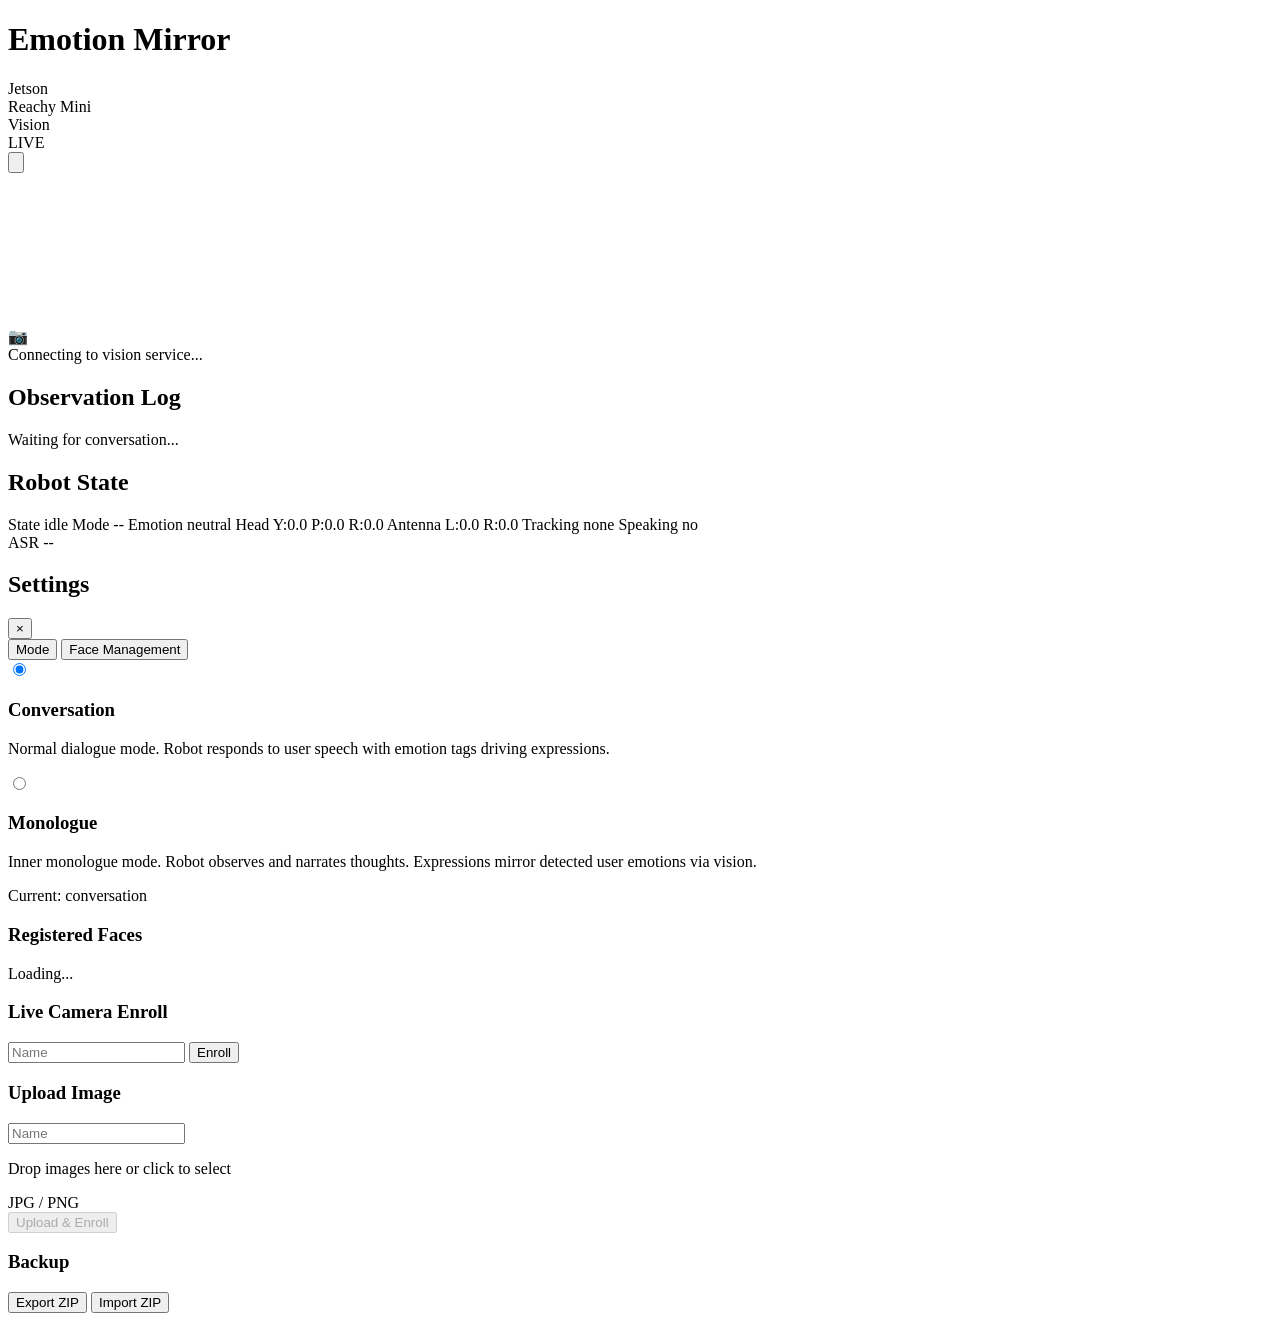
==== src/reachy_claw/plugins/dashboard_static/index.html @ 32b454f5 "feat: mirror face roll angle to robot head via eye landmarks Estimate head tilt (roll) from left/rig" ====
<!DOCTYPE html>
<html lang="zh">
<head>
<meta charset="UTF-8">
<meta name="viewport" content="width=device-width, initial-scale=1.0">
<title>EMOTION MIRROR</title>
<link rel="stylesheet" href="/static/style.css">
</head>
<body>

<div class="header">
    <h1>Emotion Mirror</h1>
    <div class="header-right">
        <div class="status-badges">
            <div class="badge"><span class="dot" id="dot-jetson"></span>Jetson</div>
            <div class="badge"><span class="dot" id="dot-robot"></span>Reachy Mini</div>
            <div class="badge"><span class="dot" id="dot-vision"></span>Vision</div>
            <div class="badge"><span class="dot live" id="dot-live"></span>LIVE</div>
        </div>
        <button class="settings-btn" id="settings-open">
            <svg viewBox="0 0 20 20" fill="currentColor"><path fill-rule="evenodd" d="M11.49 3.17c-.38-1.56-2.6-1.56-2.98 0a1.532 1.532 0 01-2.286.948c-1.372-.836-2.942.734-2.106 2.106.54.886.061 2.042-.947 2.287-1.561.379-1.561 2.6 0 2.978a1.532 1.532 0 01.947 2.287c-.836 1.372.734 2.942 2.106 2.106a1.532 1.532 0 012.287.947c.379 1.561 2.6 1.561 2.978 0a1.533 1.533 0 012.287-.947c1.372.836 2.942-.734 2.106-2.106a1.533 1.533 0 01.947-2.287c1.561-.379 1.561-2.6 0-2.978a1.532 1.532 0 01-.947-2.287c.836-1.372-.734-2.942-2.106-2.106a1.532 1.532 0 01-2.287-.947zM10 13a3 3 0 100-6 3 3 0 000 6z" clip-rule="evenodd"/></svg>
        </button>
    </div>
</div>

<div class="main">
    <div class="video-panel">
        <div class="hud-corner tl"></div>
        <div class="hud-corner tr"></div>
        <div class="hud-corner bl"></div>
        <div class="hud-corner br"></div>
        <img id="video-stream" alt="" style="display:none;">
        <canvas id="overlay-canvas"></canvas>
        <div class="no-video" id="no-video">
            <div class="icon">&#x1f4f7;</div>
            <div>Connecting to vision service...</div>
        </div>
    </div>

    <div class="sidebar">
        <div class="observation-log" id="observation-log">
            <h2>Observation Log</h2>
            <div id="log-entries">
                <div class="log-entry" style="color: var(--text-dim)">Waiting for conversation...</div>
            </div>
        </div>

        <div class="panel-section">
            <h2>Robot State</h2>
            <div class="state-grid">
                <span class="label">State</span>
                <span class="value"><span class="state-indicator" id="robot-state" data-state="idle">idle</span></span>

                <span class="label">Mode</span>
                <span class="value" id="robot-mode">--</span>

                <span class="label">Emotion</span>
                <span class="value" id="robot-emotion"><span class="emotion-tag">neutral</span></span>

                <span class="label">Head</span>
                <span class="value" id="robot-head">Y:0.0 P:0.0 R:0.0</span>

                <span class="label">Antenna</span>
                <span class="value" id="robot-antenna">L:0.0 R:0.0</span>

                <span class="label">Tracking</span>
                <span class="value" id="robot-tracking">none</span>

                <span class="label">Speaking</span>
                <span class="value" id="robot-speaking">no</span>
            </div>
            <div class="emotion-mapping" id="emotion-mapping" style="display:none">
                <span class="mapping-desc" id="mapping-desc"></span>
            </div>
        </div>
    </div>
</div>

<div class="asr-bar">
    <span class="asr-label">ASR</span>
    <span class="asr-text" id="asr-text">--</span>
</div>

<!-- Settings Overlay -->
<div class="settings-overlay" id="settings-overlay">
    <div class="settings-panel">
        <div class="settings-header">
            <h2>Settings</h2>
            <button class="settings-close" id="settings-close">&times;</button>
        </div>
        <div class="settings-tabs">
            <button class="settings-tab active" data-tab="mode">Mode</button>
            <button class="settings-tab" data-tab="faces">Face Management</button>
        </div>
        <div class="settings-content">
            <!-- Tab: Mode -->
            <div class="tab-pane active" id="tab-mode">
                <div class="mode-group">
                    <label class="mode-option selected" data-mode="conversation">
                        <input type="radio" name="mode" value="conversation" checked>
                        <div class="mode-radio"></div>
                        <div class="mode-info">
                            <h3>Conversation</h3>
                            <p>Normal dialogue mode. Robot responds to user speech with emotion tags driving expressions.</p>
                        </div>
                    </label>
                    <label class="mode-option" data-mode="monologue">
                        <input type="radio" name="mode" value="monologue">
                        <div class="mode-radio"></div>
                        <div class="mode-info">
                            <h3>Monologue</h3>
                            <p>Inner monologue mode. Robot observes and narrates thoughts. Expressions mirror detected user emotions via vision.</p>
                        </div>
                    </label>
                </div>
                <div class="mode-status" id="mode-status">Current: conversation</div>
            </div>

            <!-- Tab: Face Management -->
            <div class="tab-pane" id="tab-faces">
                <div class="face-section">
                    <h3>Registered Faces</h3>
                    <div class="face-list" id="face-list">
                        <div class="face-empty">Loading...</div>
                    </div>
                </div>

                <div class="face-section">
                    <h3>Live Camera Enroll</h3>
                    <div class="enroll-row">
                        <input class="enroll-input" id="enroll-name" placeholder="Name" maxlength="32">
                        <button class="enroll-btn" id="enroll-live-btn">Enroll</button>
                    </div>
                </div>

                <div class="face-section">
                    <h3>Upload Image</h3>
                    <div class="enroll-row">
                        <input class="enroll-input" id="upload-name" placeholder="Name" maxlength="32">
                    </div>
                    <div class="upload-area" id="upload-area">
                        <p>Drop images here or click to select</p>
                        <div class="upload-hint">JPG / PNG</div>
                        <input type="file" id="upload-input" multiple accept="image/*" style="display:none">
                    </div>
                    <div class="upload-preview" id="upload-preview"></div>
                    <button class="enroll-btn" id="upload-btn" disabled>Upload &amp; Enroll</button>
                </div>

                <div class="face-section">
                    <h3>Backup</h3>
                    <div class="export-import-row">
                        <button class="action-btn" id="export-btn">Export ZIP</button>
                        <button class="action-btn" id="import-btn">Import ZIP</button>
                        <input type="file" id="import-input" accept=".zip" style="display:none">
                    </div>
                </div>
            </div>
        </div>
    </div>
</div>

<div class="toast" id="toast"></div>

<script src="/static/app.js"></script>
</body>
</html>
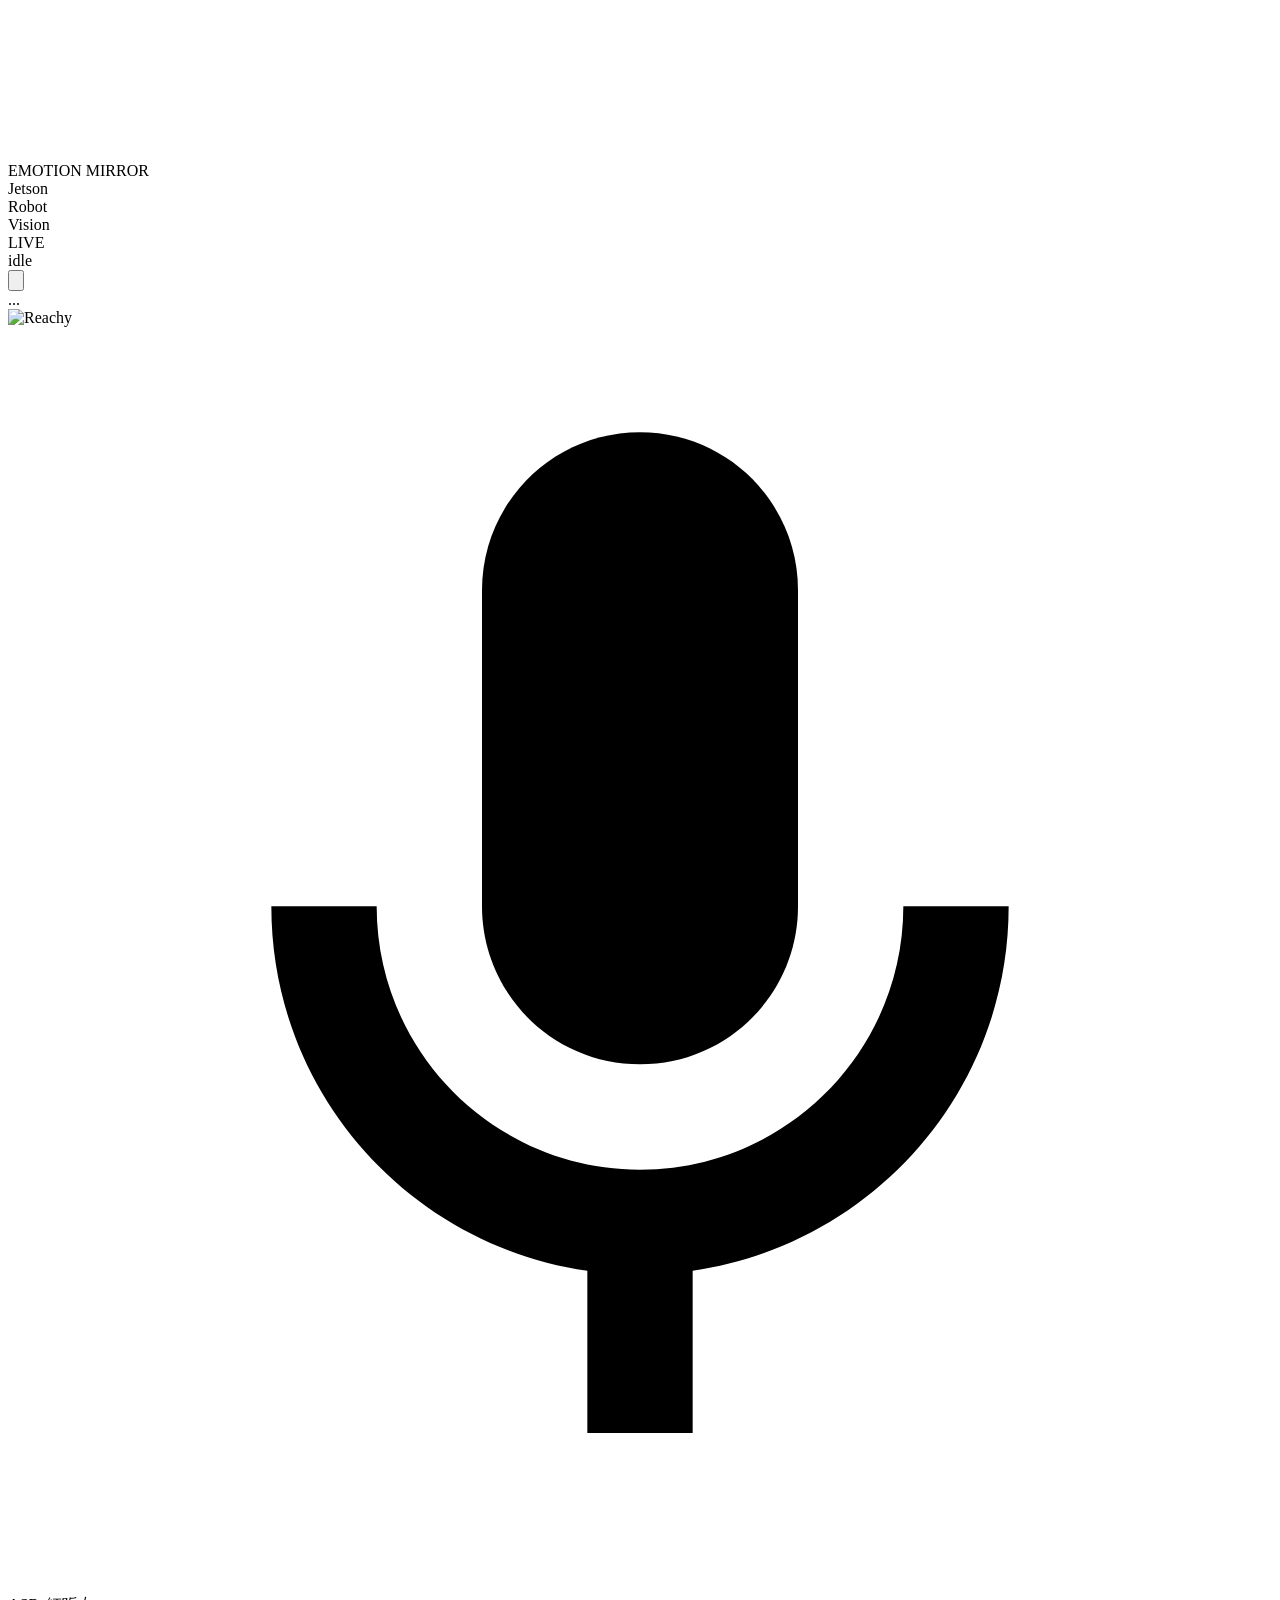
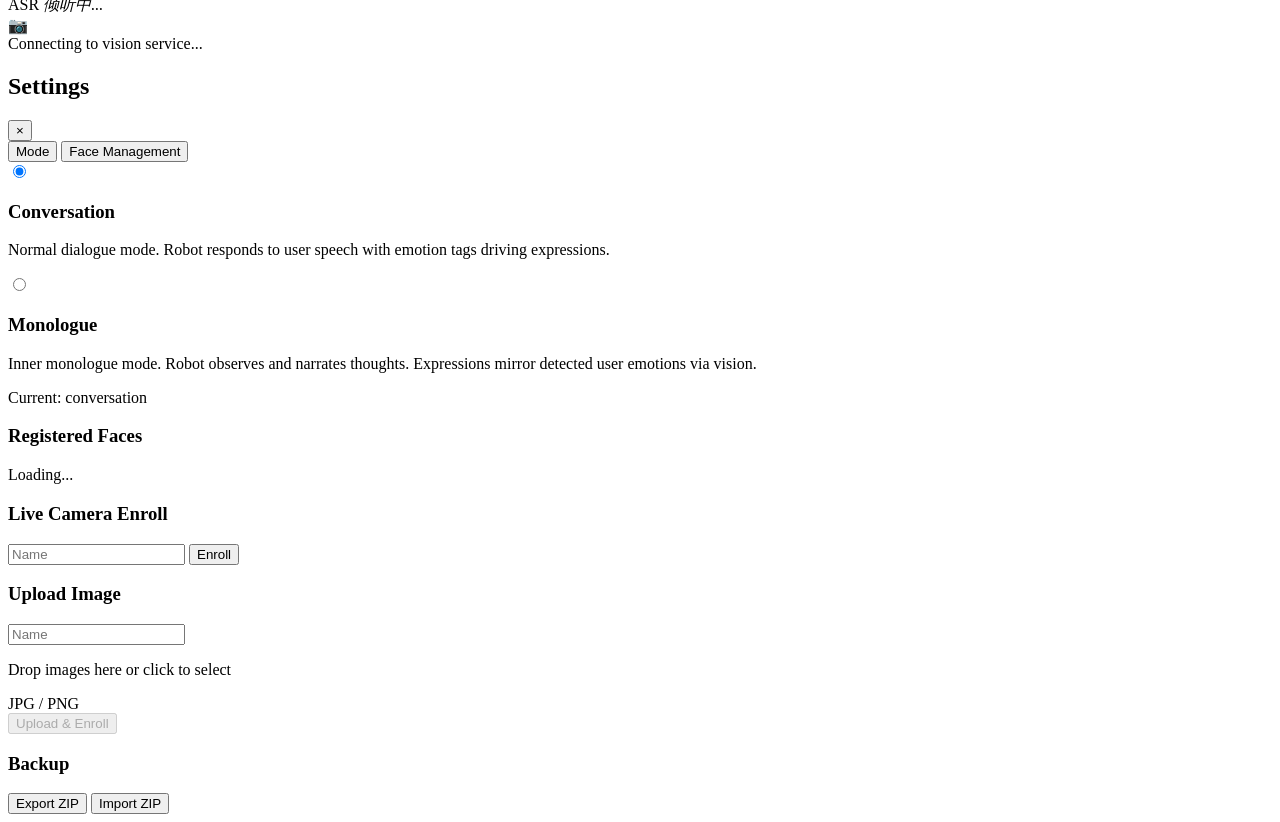
==== commit a6a722b7: "feat: vision-trt direct camera capture via GStreamer, eliminating SHM Replace shared-memory frame tr" ====
--- a/src/reachy_claw/plugins/dashboard_static/index.html
+++ b/src/reachy_claw/plugins/dashboard_static/index.html
@@ -8,77 +8,44 @@
 </head>
 <body>
 
-<div class="header">
-    <h1>Emotion Mirror</h1>
-    <div class="header-right">
-        <div class="status-badges">
+<div class="hud">
+    <img id="video-stream" alt="">
+    <canvas id="overlay-canvas"></canvas>
+
+    <div class="status-bar">
+        <span class="status-title">EMOTION MIRROR</span>
+        <div class="status-dots">
             <div class="badge"><span class="dot" id="dot-jetson"></span>Jetson</div>
-            <div class="badge"><span class="dot" id="dot-robot"></span>Reachy Mini</div>
+            <div class="badge"><span class="dot" id="dot-robot"></span>Robot</div>
             <div class="badge"><span class="dot" id="dot-vision"></span>Vision</div>
             <div class="badge"><span class="dot live" id="dot-live"></span>LIVE</div>
         </div>
-        <button class="settings-btn" id="settings-open">
-            <svg viewBox="0 0 20 20" fill="currentColor"><path fill-rule="evenodd" d="M11.49 3.17c-.38-1.56-2.6-1.56-2.98 0a1.532 1.532 0 01-2.286.948c-1.372-.836-2.942.734-2.106 2.106.54.886.061 2.042-.947 2.287-1.561.379-1.561 2.6 0 2.978a1.532 1.532 0 01.947 2.287c-.836 1.372.734 2.942 2.106 2.106a1.532 1.532 0 012.287.947c.379 1.561 2.6 1.561 2.978 0a1.533 1.533 0 012.287-.947c1.372.836 2.942-.734 2.106-2.106a1.533 1.533 0 01.947-2.287c1.561-.379 1.561-2.6 0-2.978a1.532 1.532 0 01-.947-2.287c.836-1.372-.734-2.942-2.106-2.106a1.532 1.532 0 01-2.287-.947zM10 13a3 3 0 100-6 3 3 0 000 6z" clip-rule="evenodd"/></svg>
-        </button>
+        <div class="status-state">
+            <span class="state-indicator" id="robot-state" data-state="idle">idle</span>
+        </div>
+    </div>
+
+    <button class="settings-btn" id="settings-open">
+        <svg viewBox="0 0 20 20" fill="currentColor"><path fill-rule="evenodd" d="M11.49 3.17c-.38-1.56-2.6-1.56-2.98 0a1.532 1.532 0 01-2.286.948c-1.372-.836-2.942.734-2.106 2.106.54.886.061 2.042-.947 2.287-1.561.379-1.561 2.6 0 2.978a1.532 1.532 0 01.947 2.287c-.836 1.372.734 2.942 2.106 2.106a1.532 1.532 0 012.287.947c.379 1.561 2.6 1.561 2.978 0a1.533 1.533 0 012.287-.947c1.372.836 2.942-.734 2.106-2.106a1.533 1.533 0 01.947-2.287c1.561-.379 1.561-2.6 0-2.978a1.532 1.532 0 01-.947-2.287c.836-1.372-.734-2.942-2.106-2.106a1.532 1.532 0 01-2.287-.947zM10 13a3 3 0 100-6 3 3 0 000 6z" clip-rule="evenodd"/></svg>
+    </button>
+
+    <div class="monologue-area">
+        <div class="monologue-bubble" id="monologue-bubble">
+            <div class="monologue-text" id="monologue-text">...</div>
+        </div>
+        <img class="monologue-avatar" src="/static/reachy-avatar.png" alt="Reachy">
+    </div>
+
+    <div class="asr-bar">
+        <svg class="asr-mic" viewBox="0 0 24 24" fill="currentColor"><path d="M12 14c1.66 0 3-1.34 3-3V5c0-1.66-1.34-3-3-3S9 3.34 9 5v6c0 1.66 1.34 3 3 3z"/><path d="M17 11c0 2.76-2.24 5-5 5s-5-2.24-5-5H5c0 3.53 2.61 6.43 6 6.92V21h2v-3.08c3.39-.49 6-3.39 6-6.92h-2z"/></svg>
+        <span class="asr-label">ASR</span>
+        <span class="asr-text" id="asr-text"><i>&#20542;&#21548;&#20013;...</i></span>
     </div>
 </div>
 
-<div class="main">
-    <div class="video-panel">
-        <div class="hud-corner tl"></div>
-        <div class="hud-corner tr"></div>
-        <div class="hud-corner bl"></div>
-        <div class="hud-corner br"></div>
-        <img id="video-stream" alt="" style="display:none;">
-        <canvas id="overlay-canvas"></canvas>
-        <div class="no-video" id="no-video">
-            <div class="icon">&#x1f4f7;</div>
-            <div>Connecting to vision service...</div>
-        </div>
-    </div>
-
-    <div class="sidebar">
-        <div class="observation-log" id="observation-log">
-            <h2>Observation Log</h2>
-            <div id="log-entries">
-                <div class="log-entry" style="color: var(--text-dim)">Waiting for conversation...</div>
-            </div>
-        </div>
-
-        <div class="panel-section">
-            <h2>Robot State</h2>
-            <div class="state-grid">
-                <span class="label">State</span>
-                <span class="value"><span class="state-indicator" id="robot-state" data-state="idle">idle</span></span>
-
-                <span class="label">Mode</span>
-                <span class="value" id="robot-mode">--</span>
-
-                <span class="label">Emotion</span>
-                <span class="value" id="robot-emotion"><span class="emotion-tag">neutral</span></span>
-
-                <span class="label">Head</span>
-                <span class="value" id="robot-head">Y:0.0 P:0.0 R:0.0</span>
-
-                <span class="label">Antenna</span>
-                <span class="value" id="robot-antenna">L:0.0 R:0.0</span>
-
-                <span class="label">Tracking</span>
-                <span class="value" id="robot-tracking">none</span>
-
-                <span class="label">Speaking</span>
-                <span class="value" id="robot-speaking">no</span>
-            </div>
-            <div class="emotion-mapping" id="emotion-mapping" style="display:none">
-                <span class="mapping-desc" id="mapping-desc"></span>
-            </div>
-        </div>
-    </div>
-</div>
-
-<div class="asr-bar">
-    <span class="asr-label">ASR</span>
-    <span class="asr-text" id="asr-text">--</span>
+<div class="no-video" id="no-video">
+    <div class="icon">&#x1f4f7;</div>
+    <div>Connecting to vision service...</div>
 </div>
 
 <!-- Settings Overlay -->
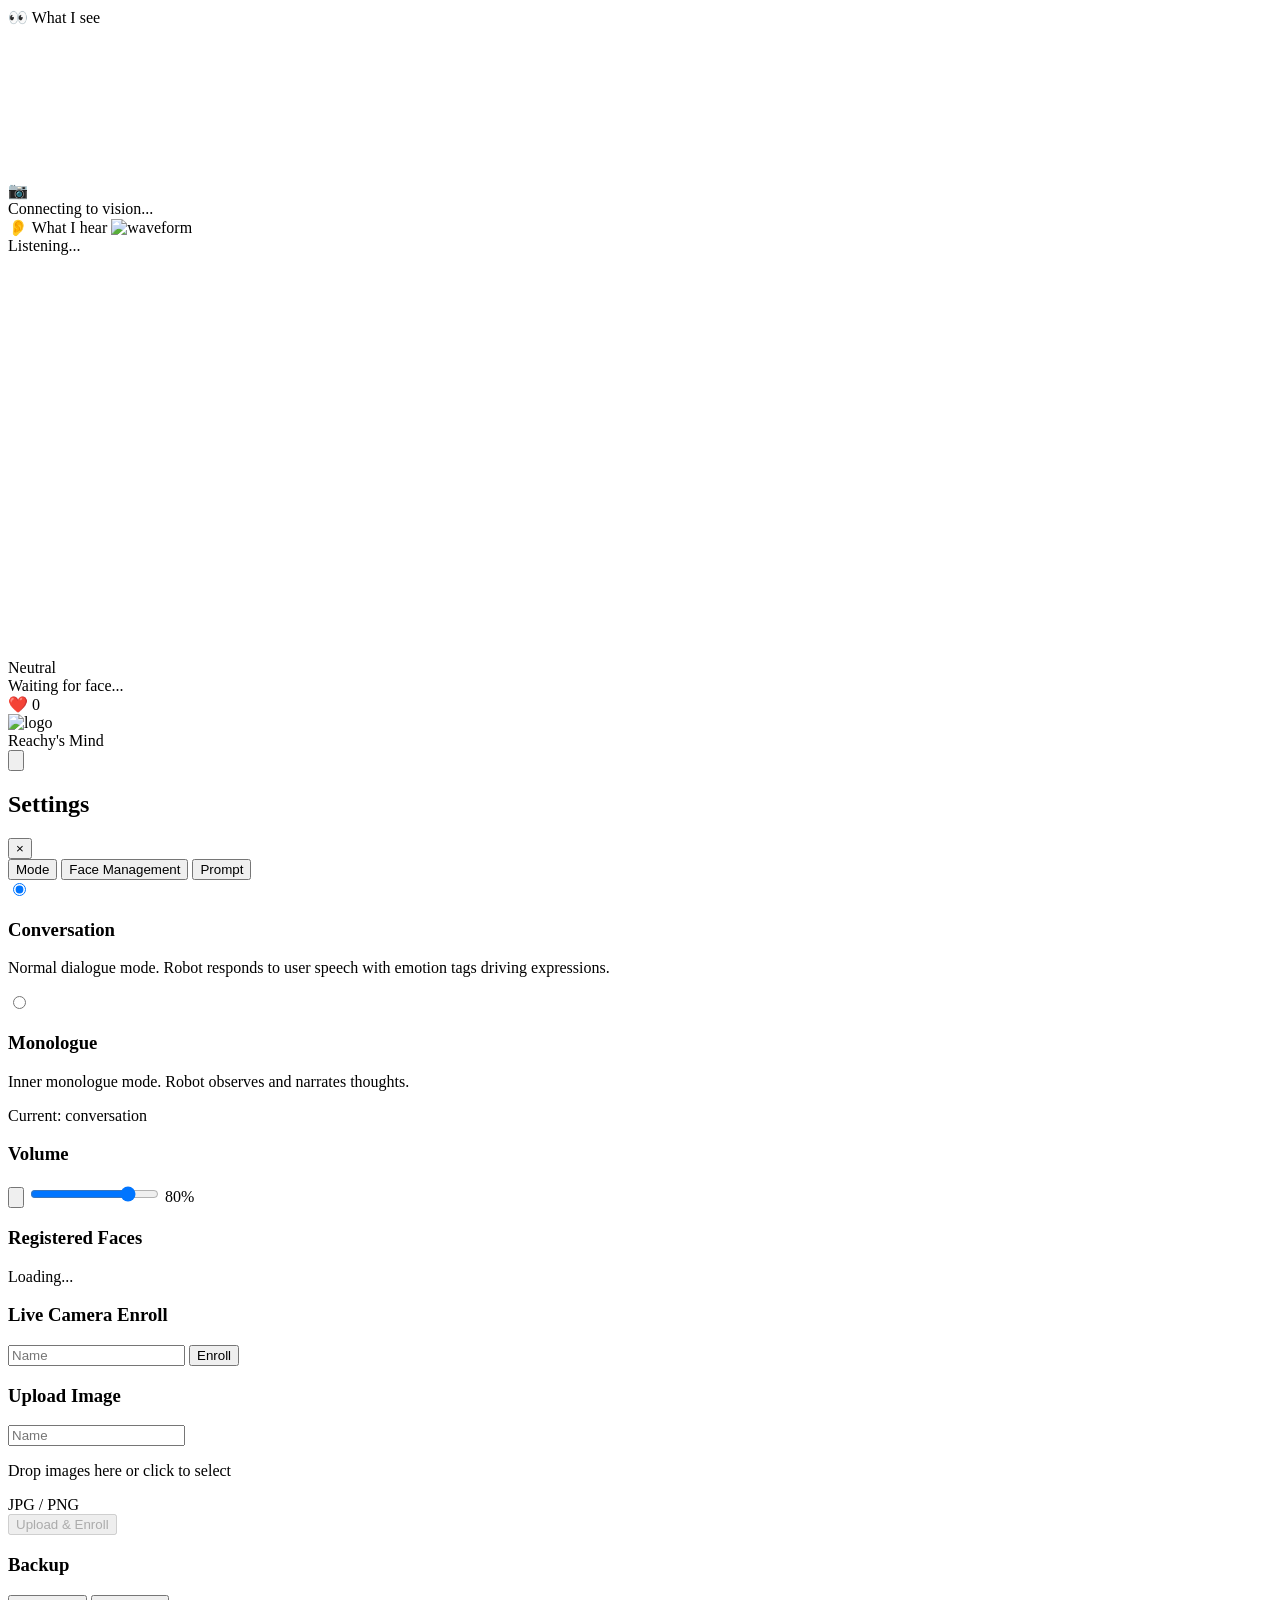
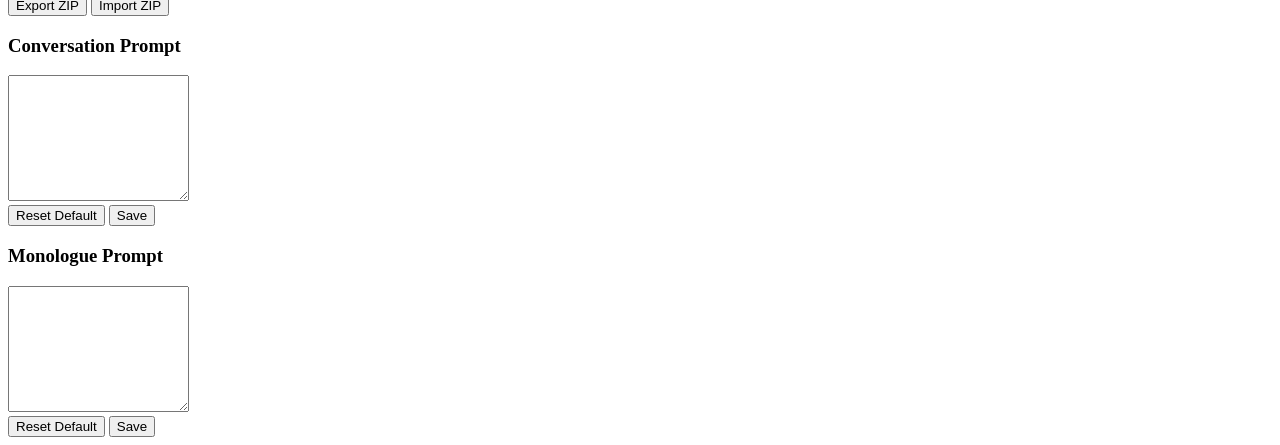
==== commit e1ef12f8: "feat: rewrite dashboard as 3-column exhibition layout - 3-column grid: What I See (left), Face Crop " ====
--- a/src/reachy_claw/plugins/dashboard_static/index.html
+++ b/src/reachy_claw/plugins/dashboard_static/index.html
@@ -1,52 +1,81 @@
 <!DOCTYPE html>
-<html lang="zh">
+<html lang="en">
 <head>
 <meta charset="UTF-8">
 <meta name="viewport" content="width=device-width, initial-scale=1.0">
 <title>EMOTION MIRROR</title>
-<link rel="stylesheet" href="/static/style.css">
+<link rel="stylesheet" href="/static/style.css?v=8">
 </head>
 <body>
 
-<div class="hud">
-    <img id="video-stream" alt="">
-    <canvas id="overlay-canvas"></canvas>
+<div class="dashboard">
+    <!-- 3-column grid -->
+    <div class="grid-container">
+        <!-- LEFT: What I See + What I Hear + ASR -->
+        <div class="col-left">
+            <div class="section-header"><span class="header-emoji">&#x1F440;</span> What I see</div>
+            <div class="video-container">
+                <img id="video-stream" alt="">
+                <canvas id="overlay-canvas"></canvas>
+                <div class="no-video" id="no-video">
+                    <div class="nv-icon">&#x1f4f7;</div>
+                    <div>Connecting to vision...</div>
+                </div>
+            </div>
 
-    <div class="status-bar">
-        <span class="status-title">EMOTION MIRROR</span>
-        <div class="status-dots">
-            <div class="badge"><span class="dot" id="dot-jetson"></span>Jetson</div>
-            <div class="badge"><span class="dot" id="dot-robot"></span>Robot</div>
-            <div class="badge"><span class="dot" id="dot-vision"></span>Vision</div>
-            <div class="badge"><span class="dot live" id="dot-live"></span>LIVE</div>
+            <div class="hear-row">
+                <span class="header-emoji">&#x1F442;</span>
+                <span class="hear-label">What I hear</span>
+                <img src="/static/waveform.svg" class="waveform-img" id="waveform-img" alt="waveform">
+            </div>
+            <div class="asr-bubble" id="asr-bubble">
+                <span class="asr-text" id="asr-text">Listening...</span>
+            </div>
         </div>
-        <div class="status-state">
-            <span class="state-indicator" id="robot-state" data-state="idle">idle</span>
+
+        <!-- CENTER: Face crop + Emotion + Capture counter -->
+        <div class="col-center">
+            <div class="face-viewport">
+                <canvas id="face-crop-canvas" width="320" height="400"></canvas>
+                <div class="bracket tl"></div>
+                <div class="bracket tr"></div>
+                <div class="bracket bl"></div>
+                <div class="bracket br"></div>
+            </div>
+            <div class="emotion-pill" id="emotion-pill">Neutral</div>
+            <div class="emotion-label" id="emotion-label">Waiting for face...</div>
+            <div class="capture-counter" id="capture-counter">
+                <span class="heart-icon">&#x2764;&#xFE0F;</span>
+                <span class="capture-count" id="capture-count">0</span>
+            </div>
+            <div class="capture-float-area" id="capture-float-area"></div>
         </div>
-    </div>
 
-    <button class="settings-btn" id="settings-open">
-        <svg viewBox="0 0 20 20" fill="currentColor"><path fill-rule="evenodd" d="M11.49 3.17c-.38-1.56-2.6-1.56-2.98 0a1.532 1.532 0 01-2.286.948c-1.372-.836-2.942.734-2.106 2.106.54.886.061 2.042-.947 2.287-1.561.379-1.561 2.6 0 2.978a1.532 1.532 0 01.947 2.287c-.836 1.372.734 2.942 2.106 2.106a1.532 1.532 0 012.287.947c.379 1.561 2.6 1.561 2.978 0a1.533 1.533 0 012.287-.947c1.372.836 2.942-.734 2.106-2.106a1.533 1.533 0 01.947-2.287c1.561-.379 1.561-2.6 0-2.978a1.532 1.532 0 01-.947-2.287c.836-1.372-.734-2.942-2.106-2.106a1.532 1.532 0 01-2.287-.947zM10 13a3 3 0 100-6 3 3 0 000 6z" clip-rule="evenodd"/></svg>
-    </button>
-
-    <div class="monologue-area">
-        <div class="monologue-bubble" id="monologue-bubble">
-            <div class="monologue-text" id="monologue-text">...</div>
+        <!-- RIGHT: Reachy's Mind -->
+        <div class="col-right">
+            <div class="section-header mind-header">
+                <img src="/static/brain-bulb.svg" class="mind-logo" alt="logo">
+                <div class="mind-title">
+                    <span>Reachy's</span>
+                    <span>Mind</span>
+                </div>
+            </div>
+            <div class="thought-list" id="thought-list"></div>
         </div>
-        <img class="monologue-avatar" src="/static/reachy-avatar.png" alt="Reachy">
-    </div>
-
-    <div class="asr-bar">
-        <svg class="asr-mic" viewBox="0 0 24 24" fill="currentColor"><path d="M12 14c1.66 0 3-1.34 3-3V5c0-1.66-1.34-3-3-3S9 3.34 9 5v6c0 1.66 1.34 3 3 3z"/><path d="M17 11c0 2.76-2.24 5-5 5s-5-2.24-5-5H5c0 3.53 2.61 6.43 6 6.92V21h2v-3.08c3.39-.49 6-3.39 6-6.92h-2z"/></svg>
-        <span class="asr-label">ASR</span>
-        <span class="asr-text" id="asr-text"><i>&#20542;&#21548;&#20013;...</i></span>
     </div>
 </div>
 
-<div class="no-video" id="no-video">
-    <div class="icon">&#x1f4f7;</div>
-    <div>Connecting to vision service...</div>
-</div>
+<!-- Hidden: status dots for JS to update -->
+<span id="dot-jetson" class="dot-hidden"></span>
+<span id="dot-robot" class="dot-hidden"></span>
+<span id="dot-vision" class="dot-hidden"></span>
+<span id="dot-live" class="dot-hidden"></span>
+<span id="robot-state" class="dot-hidden" data-state="idle"></span>
+
+<!-- Settings button (floating) -->
+<button class="settings-btn" id="settings-open">
+    <svg viewBox="0 0 20 20" fill="currentColor"><path fill-rule="evenodd" d="M11.49 3.17c-.38-1.56-2.6-1.56-2.98 0a1.532 1.532 0 01-2.286.948c-1.372-.836-2.942.734-2.106 2.106.54.886.061 2.042-.947 2.287-1.561.379-1.561 2.6 0 2.978a1.532 1.532 0 01.947 2.287c-.836 1.372.734 2.942 2.106 2.106a1.532 1.532 0 012.287.947c.379 1.561 2.6 1.561 2.978 0a1.533 1.533 0 012.287-.947c1.372.836 2.942-.734 2.106-2.106a1.533 1.533 0 01.947-2.287c1.561-.379 1.561-2.6 0-2.978a1.532 1.532 0 01-.947-2.287c.836-1.372-.734-2.942-2.106-2.106a1.532 1.532 0 01-2.287-.947zM10 13a3 3 0 100-6 3 3 0 000 6z" clip-rule="evenodd"/></svg>
+</button>
 
 <!-- Settings Overlay -->
 <div class="settings-overlay" id="settings-overlay">
@@ -58,9 +87,9 @@
         <div class="settings-tabs">
             <button class="settings-tab active" data-tab="mode">Mode</button>
             <button class="settings-tab" data-tab="faces">Face Management</button>
+            <button class="settings-tab" data-tab="prompt">Prompt</button>
         </div>
         <div class="settings-content">
-            <!-- Tab: Mode -->
             <div class="tab-pane active" id="tab-mode">
                 <div class="mode-group">
                     <label class="mode-option selected" data-mode="conversation">
@@ -76,22 +105,28 @@
                         <div class="mode-radio"></div>
                         <div class="mode-info">
                             <h3>Monologue</h3>
-                            <p>Inner monologue mode. Robot observes and narrates thoughts. Expressions mirror detected user emotions via vision.</p>
+                            <p>Inner monologue mode. Robot observes and narrates thoughts.</p>
                         </div>
                     </label>
                 </div>
                 <div class="mode-status" id="mode-status">Current: conversation</div>
+                <div class="volume-section">
+                    <h3>Volume</h3>
+                    <div class="volume-row">
+                        <button class="volume-mute-btn" id="volume-mute" title="Mute">
+                            <svg viewBox="0 0 24 24" fill="currentColor" id="volume-icon-on"><path d="M3 9v6h4l5 5V4L7 9H3zm13.5 3c0-1.77-1.02-3.29-2.5-4.03v8.05c1.48-.73 2.5-2.25 2.5-4.02zM14 3.23v2.06c2.89.86 5 3.54 5 6.71s-2.11 5.85-5 6.71v2.06c4.01-.91 7-4.49 7-8.77s-2.99-7.86-7-8.77z"/></svg>
+                            <svg viewBox="0 0 24 24" fill="currentColor" id="volume-icon-off" style="display:none"><path d="M16.5 12c0-1.77-1.02-3.29-2.5-4.03v2.21l2.45 2.45c.03-.2.05-.41.05-.63zm2.5 0c0 .94-.2 1.82-.54 2.64l1.51 1.51C20.63 14.91 21 13.5 21 12c0-4.28-2.99-7.86-7-8.77v2.06c2.89.86 5 3.54 5 6.71zM4.27 3L3 4.27 7.73 9H3v6h4l5 5v-6.73l4.25 4.25c-.67.52-1.42.93-2.25 1.18v2.06c1.38-.31 2.63-.95 3.69-1.81L19.73 21 21 19.73l-9-9L4.27 3zM12 4L9.91 6.09 12 8.18V4z"/></svg>
+                        </button>
+                        <input type="range" class="volume-slider" id="volume-slider" min="0" max="100" value="80">
+                        <span class="volume-value" id="volume-value">80%</span>
+                    </div>
+                </div>
             </div>
-
-            <!-- Tab: Face Management -->
             <div class="tab-pane" id="tab-faces">
                 <div class="face-section">
                     <h3>Registered Faces</h3>
-                    <div class="face-list" id="face-list">
-                        <div class="face-empty">Loading...</div>
-                    </div>
+                    <div class="face-list" id="face-list"><div class="face-empty">Loading...</div></div>
                 </div>
-
                 <div class="face-section">
                     <h3>Live Camera Enroll</h3>
                     <div class="enroll-row">
@@ -99,7 +134,6 @@
                         <button class="enroll-btn" id="enroll-live-btn">Enroll</button>
                     </div>
                 </div>
-
                 <div class="face-section">
                     <h3>Upload Image</h3>
                     <div class="enroll-row">
@@ -113,13 +147,30 @@
                     <div class="upload-preview" id="upload-preview"></div>
                     <button class="enroll-btn" id="upload-btn" disabled>Upload &amp; Enroll</button>
                 </div>
-
                 <div class="face-section">
                     <h3>Backup</h3>
                     <div class="export-import-row">
                         <button class="action-btn" id="export-btn">Export ZIP</button>
                         <button class="action-btn" id="import-btn">Import ZIP</button>
                         <input type="file" id="import-input" accept=".zip" style="display:none">
+                    </div>
+                </div>
+            </div>
+            <div class="tab-pane" id="tab-prompt">
+                <div class="face-section">
+                    <h3>Conversation Prompt</h3>
+                    <textarea id="prompt-conversation" rows="8" class="prompt-textarea"></textarea>
+                    <div class="prompt-actions">
+                        <button class="action-btn" id="prompt-conv-reset">Reset Default</button>
+                        <button class="enroll-btn" id="prompt-conv-save">Save</button>
+                    </div>
+                </div>
+                <div class="face-section">
+                    <h3>Monologue Prompt</h3>
+                    <textarea id="prompt-monologue" rows="8" class="prompt-textarea"></textarea>
+                    <div class="prompt-actions">
+                        <button class="action-btn" id="prompt-mono-reset">Reset Default</button>
+                        <button class="enroll-btn" id="prompt-mono-save">Save</button>
                     </div>
                 </div>
             </div>
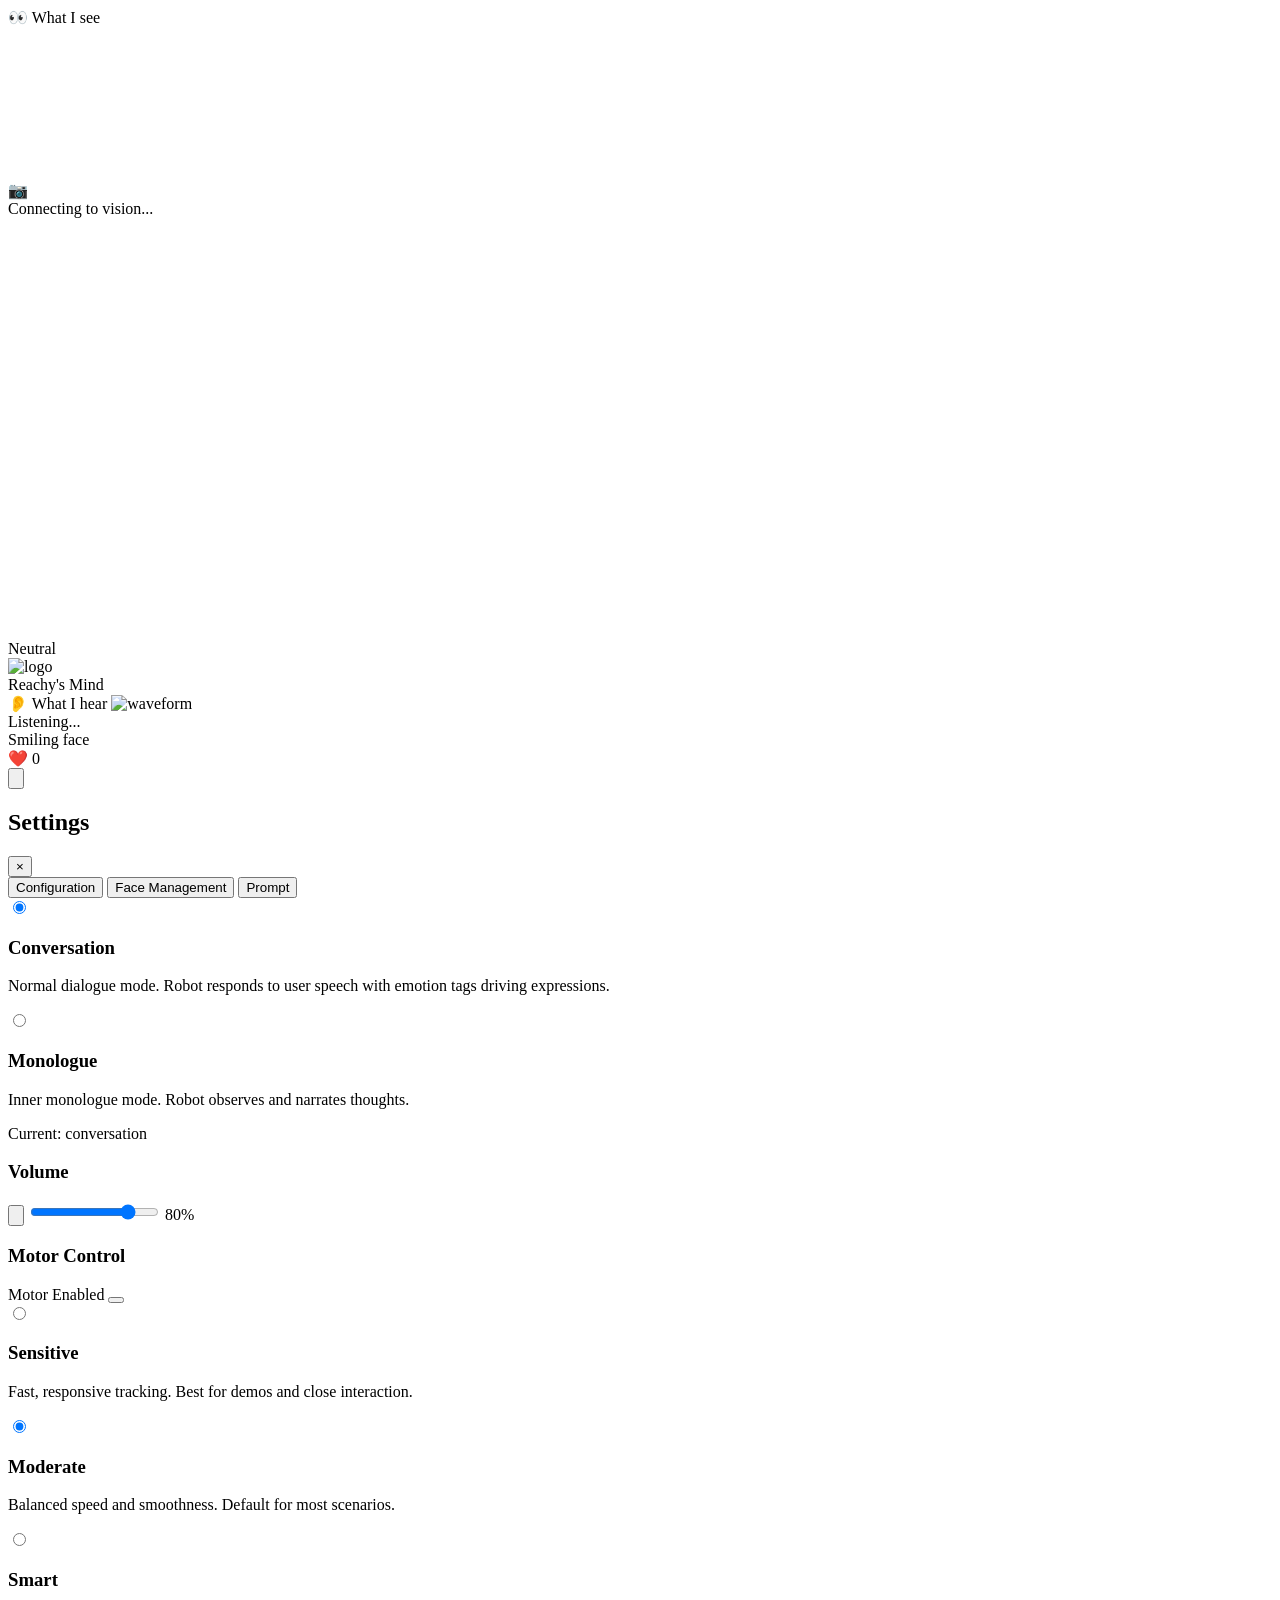
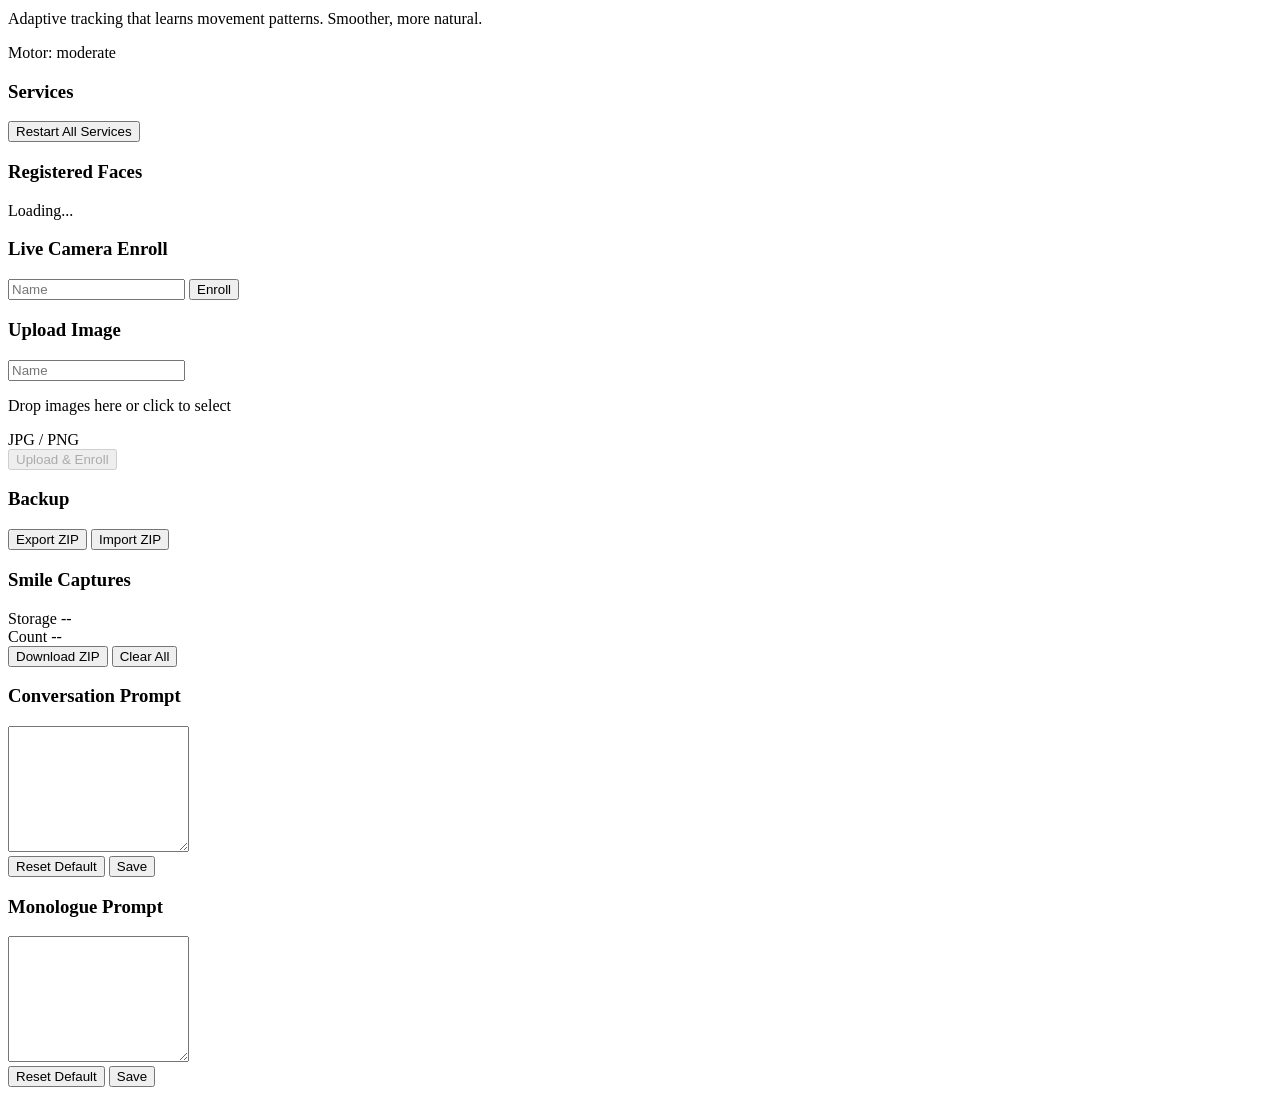
==== commit 9b5ab941: "fix: dashboard layout — center viewport alignment and responsive sizing Co-Authored-By: Claude Opus " ====
--- a/src/reachy_claw/plugins/dashboard_static/index.html
+++ b/src/reachy_claw/plugins/dashboard_static/index.html
@@ -4,15 +4,15 @@
 <meta charset="UTF-8">
 <meta name="viewport" content="width=device-width, initial-scale=1.0">
 <title>EMOTION MIRROR</title>
-<link rel="stylesheet" href="/static/style.css?v=8">
+<link rel="stylesheet" href="/static/style.css?v=12">
 </head>
 <body>
 
 <div class="dashboard">
-    <!-- 3-column grid -->
+    <!-- 3-column × 2-row grid: shared row boundary keeps top/bottom aligned -->
     <div class="grid-container">
-        <!-- LEFT: What I See + What I Hear + ASR -->
-        <div class="col-left">
+        <!-- Row 1: top sections -->
+        <div class="cell-left-top">
             <div class="section-header"><span class="header-emoji">&#x1F440;</span> What I see</div>
             <div class="video-container">
                 <img id="video-stream" alt="">
@@ -22,19 +22,10 @@
                     <div>Connecting to vision...</div>
                 </div>
             </div>
-
-            <div class="hear-row">
-                <span class="header-emoji">&#x1F442;</span>
-                <span class="hear-label">What I hear</span>
-                <img src="/static/waveform.svg" class="waveform-img" id="waveform-img" alt="waveform">
-            </div>
-            <div class="asr-bubble" id="asr-bubble">
-                <span class="asr-text" id="asr-text">Listening...</span>
-            </div>
-        </div>
-
-        <!-- CENTER: Face crop + Emotion + Capture counter -->
-        <div class="col-center">
+        </div>
+
+        <div class="cell-center-top">
+            <div class="section-header header-spacer" aria-hidden="true"><span class="header-emoji">&#x200B;</span>&nbsp;</div>
             <div class="face-viewport">
                 <canvas id="face-crop-canvas" width="320" height="400"></canvas>
                 <div class="bracket tl"></div>
@@ -43,16 +34,9 @@
                 <div class="bracket br"></div>
             </div>
             <div class="emotion-pill" id="emotion-pill">Neutral</div>
-            <div class="emotion-label" id="emotion-label">Waiting for face...</div>
-            <div class="capture-counter" id="capture-counter">
-                <span class="heart-icon">&#x2764;&#xFE0F;</span>
-                <span class="capture-count" id="capture-count">0</span>
-            </div>
-            <div class="capture-float-area" id="capture-float-area"></div>
-        </div>
-
-        <!-- RIGHT: Reachy's Mind -->
-        <div class="col-right">
+        </div>
+
+        <div class="cell-right">
             <div class="section-header mind-header">
                 <img src="/static/brain-bulb.svg" class="mind-logo" alt="logo">
                 <div class="mind-title">
@@ -61,6 +45,27 @@
                 </div>
             </div>
             <div class="thought-list" id="thought-list"></div>
+        </div>
+
+        <!-- Row 2: bottom sections -->
+        <div class="cell-left-bottom">
+            <div class="hear-row">
+                <span class="header-emoji">&#x1F442;</span>
+                <span class="hear-label">What I hear</span>
+                <img src="/static/waveform.svg" class="waveform-img" id="waveform-img" alt="waveform">
+            </div>
+            <div class="asr-bubble" id="asr-bubble">
+                <span class="asr-text" id="asr-text">Listening...</span>
+            </div>
+        </div>
+
+        <div class="cell-center-bottom">
+            <div class="emotion-label" id="emotion-label">Smiling face</div>
+            <div class="capture-counter" id="capture-counter">
+                <span class="heart-icon">&#x2764;&#xFE0F;</span>
+                <span class="capture-count" id="capture-count">0</span>
+            </div>
+            <div class="capture-float-area" id="capture-float-area"></div>
         </div>
     </div>
 </div>
@@ -85,7 +90,7 @@
             <button class="settings-close" id="settings-close">&times;</button>
         </div>
         <div class="settings-tabs">
-            <button class="settings-tab active" data-tab="mode">Mode</button>
+            <button class="settings-tab active" data-tab="mode">Configuration</button>
             <button class="settings-tab" data-tab="faces">Face Management</button>
             <button class="settings-tab" data-tab="prompt">Prompt</button>
         </div>
@@ -121,6 +126,47 @@
                         <span class="volume-value" id="volume-value">80%</span>
                     </div>
                 </div>
+                <div class="motor-section">
+                    <h3>Motor Control</h3>
+                    <div class="motor-sleep-row">
+                        <span class="motor-sleep-label">Motor Enabled</span>
+                        <button class="motor-sleep-toggle active" id="motor-toggle" title="Toggle motor on/off">
+                            <span class="toggle-track"><span class="toggle-thumb"></span></span>
+                        </button>
+                    </div>
+                    <div class="motor-presets" id="motor-presets">
+                        <label class="mode-option" data-motor="sensitive">
+                            <input type="radio" name="motor-preset" value="sensitive">
+                            <div class="mode-radio"></div>
+                            <div class="mode-info">
+                                <h3>Sensitive</h3>
+                                <p>Fast, responsive tracking. Best for demos and close interaction.</p>
+                            </div>
+                        </label>
+                        <label class="mode-option selected" data-motor="moderate">
+                            <input type="radio" name="motor-preset" value="moderate" checked>
+                            <div class="mode-radio"></div>
+                            <div class="mode-info">
+                                <h3>Moderate</h3>
+                                <p>Balanced speed and smoothness. Default for most scenarios.</p>
+                            </div>
+                        </label>
+                        <label class="mode-option" data-motor="smart">
+                            <input type="radio" name="motor-preset" value="smart">
+                            <div class="mode-radio"></div>
+                            <div class="mode-info">
+                                <h3>Smart</h3>
+                                <p>Adaptive tracking that learns movement patterns. Smoother, more natural.</p>
+                            </div>
+                        </label>
+                    </div>
+                    <div class="motor-status" id="motor-status">Motor: moderate</div>
+                </div>
+                <div class="restart-section">
+                    <h3>Services</h3>
+                    <button class="restart-btn" id="restart-btn">Restart All Services</button>
+                    <div class="restart-status" id="restart-status"></div>
+                </div>
             </div>
             <div class="tab-pane" id="tab-faces">
                 <div class="face-section">
@@ -155,6 +201,21 @@
                         <input type="file" id="import-input" accept=".zip" style="display:none">
                     </div>
                 </div>
+                <div class="face-section capture-data-section">
+                    <h3>Smile Captures</h3>
+                    <div class="capture-info-row">
+                        <span class="capture-info-label">Storage</span>
+                        <span class="capture-info-value" id="capture-storage-path">--</span>
+                    </div>
+                    <div class="capture-info-row">
+                        <span class="capture-info-label">Count</span>
+                        <span class="capture-info-value" id="capture-data-count">--</span>
+                    </div>
+                    <div class="capture-actions">
+                        <button class="action-btn" id="capture-export-btn">Download ZIP</button>
+                        <button class="action-btn danger-btn" id="capture-clear-btn">Clear All</button>
+                    </div>
+                </div>
             </div>
             <div class="tab-pane" id="tab-prompt">
                 <div class="face-section">
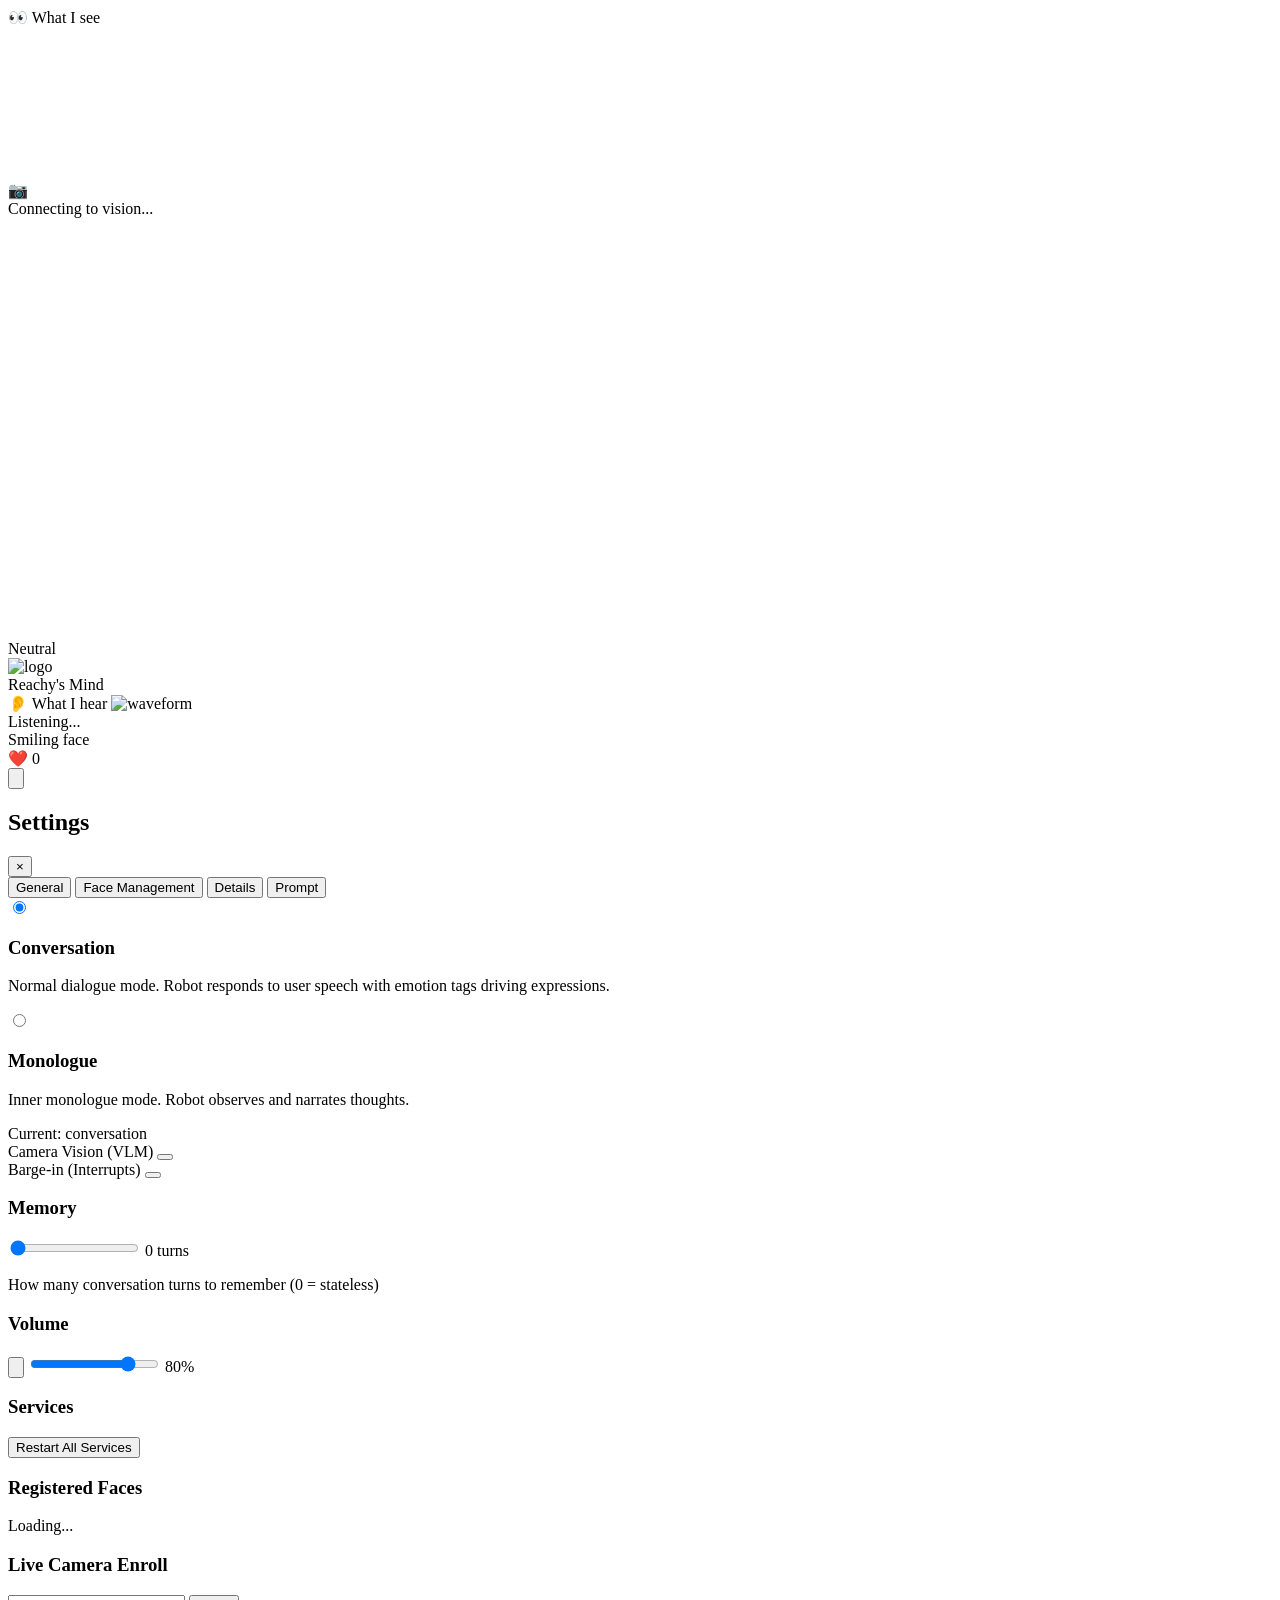
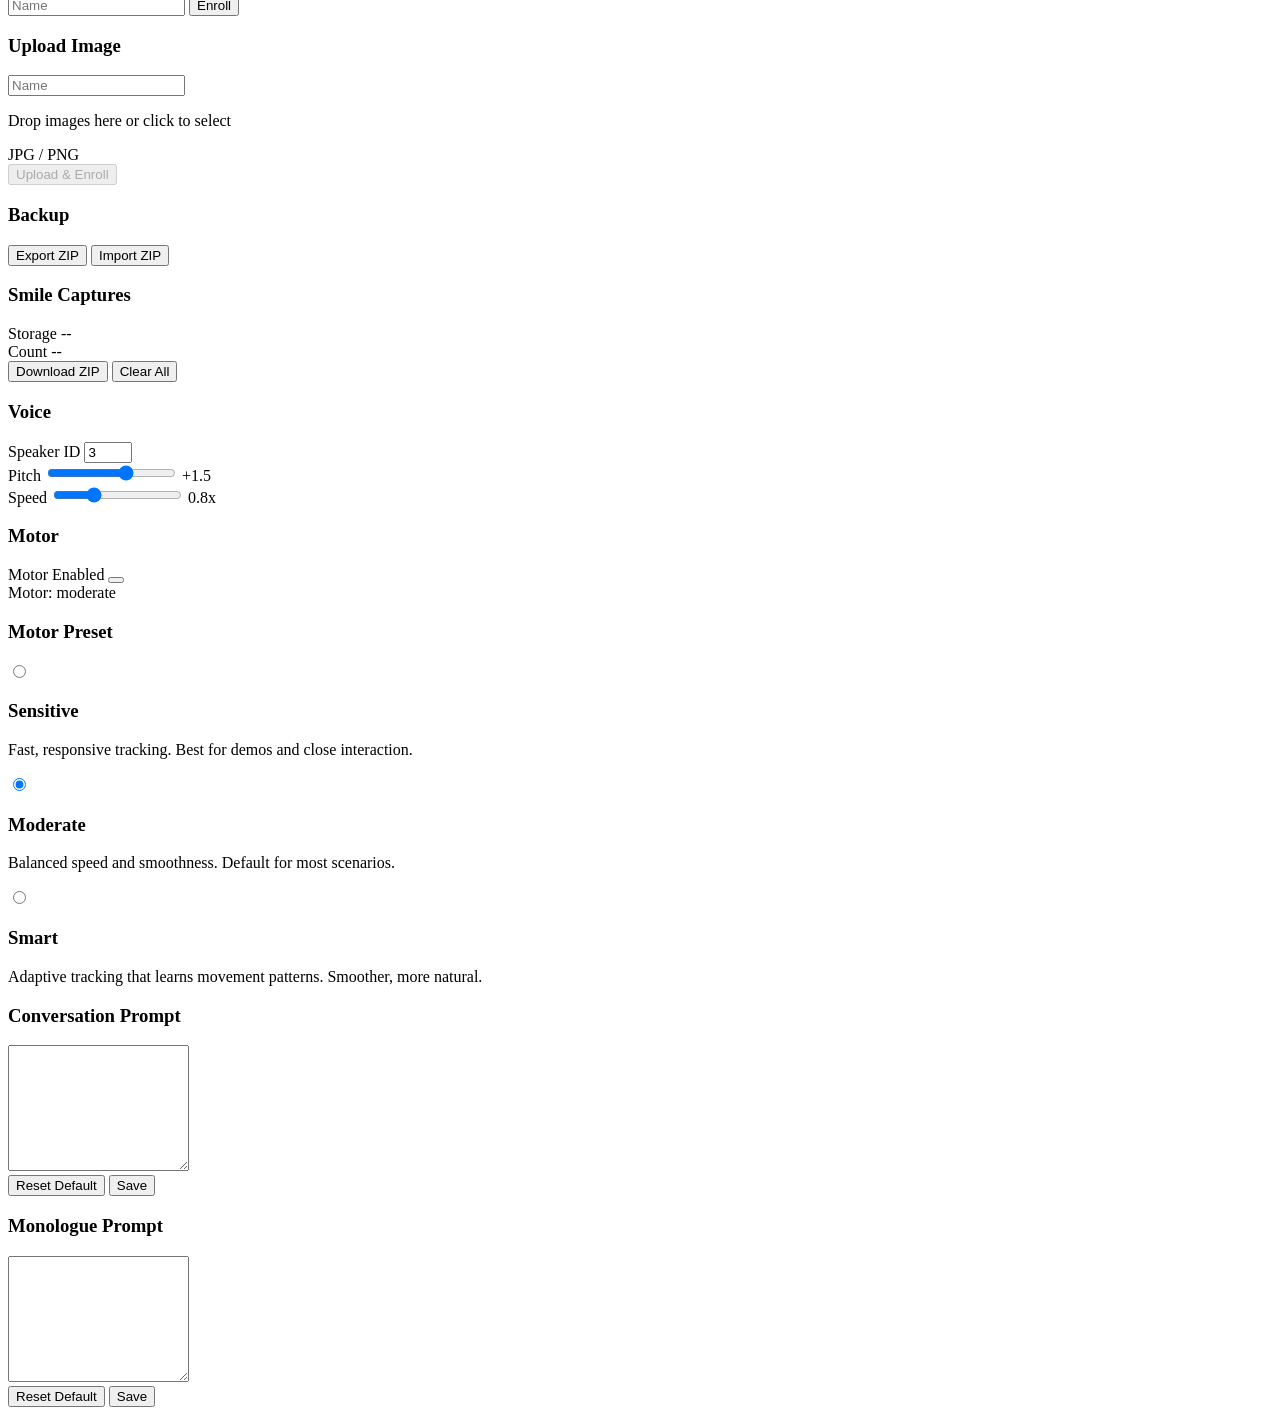
==== commit 0d1cbb7c: "feat: dashboard voice panel and UI reorganization - New Voice section (Details tab): speaker ID inpu" ====
--- a/src/reachy_claw/plugins/dashboard_static/index.html
+++ b/src/reachy_claw/plugins/dashboard_static/index.html
@@ -4,7 +4,7 @@
 <meta charset="UTF-8">
 <meta name="viewport" content="width=device-width, initial-scale=1.0">
 <title>EMOTION MIRROR</title>
-<link rel="stylesheet" href="/static/style.css?v=12">
+<link rel="stylesheet" href="/static/style.css?v=13">
 </head>
 <body>
 
@@ -90,8 +90,9 @@
             <button class="settings-close" id="settings-close">&times;</button>
         </div>
         <div class="settings-tabs">
-            <button class="settings-tab active" data-tab="mode">Configuration</button>
+            <button class="settings-tab active" data-tab="mode">General</button>
             <button class="settings-tab" data-tab="faces">Face Management</button>
+            <button class="settings-tab" data-tab="detail">Details</button>
             <button class="settings-tab" data-tab="prompt">Prompt</button>
         </div>
         <div class="settings-content">
@@ -115,6 +116,28 @@
                     </label>
                 </div>
                 <div class="mode-status" id="mode-status">Current: conversation</div>
+                <div class="mode-toggles" id="mode-toggles">
+                    <div class="toggle-row">
+                        <span class="toggle-label">Camera Vision (VLM)</span>
+                        <button class="motor-sleep-toggle" id="vlm-toggle" title="Toggle VLM on/off">
+                            <span class="toggle-track"><span class="toggle-thumb"></span></span>
+                        </button>
+                    </div>
+                    <div class="toggle-row">
+                        <span class="toggle-label">Barge-in (Interrupts)</span>
+                        <button class="motor-sleep-toggle active" id="bargein-toggle" title="Toggle barge-in">
+                            <span class="toggle-track"><span class="toggle-thumb"></span></span>
+                        </button>
+                    </div>
+                </div>
+                <div class="memory-section">
+                    <h3>Memory</h3>
+                    <div class="volume-row">
+                        <input type="range" class="volume-slider" id="history-slider" min="0" max="20" value="0">
+                        <span class="volume-value" id="history-value">0 turns</span>
+                    </div>
+                    <p class="memory-hint">How many conversation turns to remember (0 = stateless)</p>
+                </div>
                 <div class="volume-section">
                     <h3>Volume</h3>
                     <div class="volume-row">
@@ -126,14 +149,93 @@
                         <span class="volume-value" id="volume-value">80%</span>
                     </div>
                 </div>
-                <div class="motor-section">
-                    <h3>Motor Control</h3>
-                    <div class="motor-sleep-row">
-                        <span class="motor-sleep-label">Motor Enabled</span>
-                        <button class="motor-sleep-toggle active" id="motor-toggle" title="Toggle motor on/off">
-                            <span class="toggle-track"><span class="toggle-thumb"></span></span>
-                        </button>
-                    </div>
+                <div class="restart-section">
+                    <h3>Services</h3>
+                    <button class="restart-btn" id="restart-btn">Restart All Services</button>
+                    <div class="restart-status" id="restart-status"></div>
+                </div>
+            </div>
+            <div class="tab-pane" id="tab-faces">
+                <div class="face-section">
+                    <h3>Registered Faces</h3>
+                    <div class="face-list" id="face-list"><div class="face-empty">Loading...</div></div>
+                </div>
+                <div class="face-section">
+                    <h3>Live Camera Enroll</h3>
+                    <div class="enroll-row">
+                        <input class="enroll-input" id="enroll-name" placeholder="Name" maxlength="32">
+                        <button class="enroll-btn" id="enroll-live-btn">Enroll</button>
+                    </div>
+                </div>
+                <div class="face-section">
+                    <h3>Upload Image</h3>
+                    <div class="enroll-row">
+                        <input class="enroll-input" id="upload-name" placeholder="Name" maxlength="32">
+                    </div>
+                    <div class="upload-area" id="upload-area">
+                        <p>Drop images here or click to select</p>
+                        <div class="upload-hint">JPG / PNG</div>
+                        <input type="file" id="upload-input" multiple accept="image/*" style="display:none">
+                    </div>
+                    <div class="upload-preview" id="upload-preview"></div>
+                    <button class="enroll-btn" id="upload-btn" disabled>Upload &amp; Enroll</button>
+                </div>
+                <div class="face-section">
+                    <h3>Backup</h3>
+                    <div class="export-import-row">
+                        <button class="action-btn" id="export-btn">Export ZIP</button>
+                        <button class="action-btn" id="import-btn">Import ZIP</button>
+                        <input type="file" id="import-input" accept=".zip" style="display:none">
+                    </div>
+                </div>
+                <div class="face-section capture-data-section">
+                    <h3>Smile Captures</h3>
+                    <div class="capture-info-row">
+                        <span class="capture-info-label">Storage</span>
+                        <span class="capture-info-value" id="capture-storage-path">--</span>
+                    </div>
+                    <div class="capture-info-row">
+                        <span class="capture-info-label">Count</span>
+                        <span class="capture-info-value" id="capture-data-count">--</span>
+                    </div>
+                    <div class="capture-actions">
+                        <button class="action-btn" id="capture-export-btn">Download ZIP</button>
+                        <button class="action-btn danger-btn" id="capture-clear-btn">Clear All</button>
+                    </div>
+                </div>
+            </div>
+            <div class="tab-pane" id="tab-detail">
+                <div class="detail-section">
+                    <h3>Voice</h3>
+                    <div class="volume-row">
+                        <span class="voice-label">Speaker ID</span>
+                        <input type="number" class="voice-input" id="voice-sid" min="0" max="99" value="3">
+                    </div>
+                    <div class="volume-row">
+                        <span class="voice-label">Pitch</span>
+                        <input type="range" class="volume-slider" id="voice-pitch" min="-6" max="6" step="0.5" value="1.5">
+                        <span class="volume-value" id="voice-pitch-value">+1.5</span>
+                    </div>
+                    <div class="volume-row">
+                        <span class="voice-label">Speed</span>
+                        <input type="range" class="volume-slider" id="voice-speed" min="0.3" max="2.0" step="0.1" value="0.8">
+                        <span class="volume-value" id="voice-speed-value">0.8x</span>
+                    </div>
+                </div>
+                <div class="detail-section">
+                    <h3>Motor</h3>
+                    <div class="toggle-grid">
+                        <div class="toggle-row">
+                            <span class="toggle-label">Motor Enabled</span>
+                            <button class="motor-sleep-toggle active" id="motor-toggle" title="Toggle motor on/off">
+                                <span class="toggle-track"><span class="toggle-thumb"></span></span>
+                            </button>
+                        </div>
+                    </div>
+                    <div class="motor-status" id="motor-status">Motor: moderate</div>
+                </div>
+                <div class="detail-section">
+                    <h3>Motor Preset</h3>
                     <div class="motor-presets" id="motor-presets">
                         <label class="mode-option" data-motor="sensitive">
                             <input type="radio" name="motor-preset" value="sensitive">
@@ -160,65 +262,10 @@
                             </div>
                         </label>
                     </div>
-                    <div class="motor-status" id="motor-status">Motor: moderate</div>
-                </div>
-                <div class="restart-section">
-                    <h3>Services</h3>
-                    <button class="restart-btn" id="restart-btn">Restart All Services</button>
-                    <div class="restart-status" id="restart-status"></div>
-                </div>
-            </div>
-            <div class="tab-pane" id="tab-faces">
-                <div class="face-section">
-                    <h3>Registered Faces</h3>
-                    <div class="face-list" id="face-list"><div class="face-empty">Loading...</div></div>
-                </div>
-                <div class="face-section">
-                    <h3>Live Camera Enroll</h3>
-                    <div class="enroll-row">
-                        <input class="enroll-input" id="enroll-name" placeholder="Name" maxlength="32">
-                        <button class="enroll-btn" id="enroll-live-btn">Enroll</button>
-                    </div>
-                </div>
-                <div class="face-section">
-                    <h3>Upload Image</h3>
-                    <div class="enroll-row">
-                        <input class="enroll-input" id="upload-name" placeholder="Name" maxlength="32">
-                    </div>
-                    <div class="upload-area" id="upload-area">
-                        <p>Drop images here or click to select</p>
-                        <div class="upload-hint">JPG / PNG</div>
-                        <input type="file" id="upload-input" multiple accept="image/*" style="display:none">
-                    </div>
-                    <div class="upload-preview" id="upload-preview"></div>
-                    <button class="enroll-btn" id="upload-btn" disabled>Upload &amp; Enroll</button>
-                </div>
-                <div class="face-section">
-                    <h3>Backup</h3>
-                    <div class="export-import-row">
-                        <button class="action-btn" id="export-btn">Export ZIP</button>
-                        <button class="action-btn" id="import-btn">Import ZIP</button>
-                        <input type="file" id="import-input" accept=".zip" style="display:none">
-                    </div>
-                </div>
-                <div class="face-section capture-data-section">
-                    <h3>Smile Captures</h3>
-                    <div class="capture-info-row">
-                        <span class="capture-info-label">Storage</span>
-                        <span class="capture-info-value" id="capture-storage-path">--</span>
-                    </div>
-                    <div class="capture-info-row">
-                        <span class="capture-info-label">Count</span>
-                        <span class="capture-info-value" id="capture-data-count">--</span>
-                    </div>
-                    <div class="capture-actions">
-                        <button class="action-btn" id="capture-export-btn">Download ZIP</button>
-                        <button class="action-btn danger-btn" id="capture-clear-btn">Clear All</button>
-                    </div>
                 </div>
             </div>
             <div class="tab-pane" id="tab-prompt">
-                <div class="face-section">
+                <div class="detail-section">
                     <h3>Conversation Prompt</h3>
                     <textarea id="prompt-conversation" rows="8" class="prompt-textarea"></textarea>
                     <div class="prompt-actions">
@@ -226,7 +273,7 @@
                         <button class="enroll-btn" id="prompt-conv-save">Save</button>
                     </div>
                 </div>
-                <div class="face-section">
+                <div class="detail-section">
                     <h3>Monologue Prompt</h3>
                     <textarea id="prompt-monologue" rows="8" class="prompt-textarea"></textarea>
                     <div class="prompt-actions">
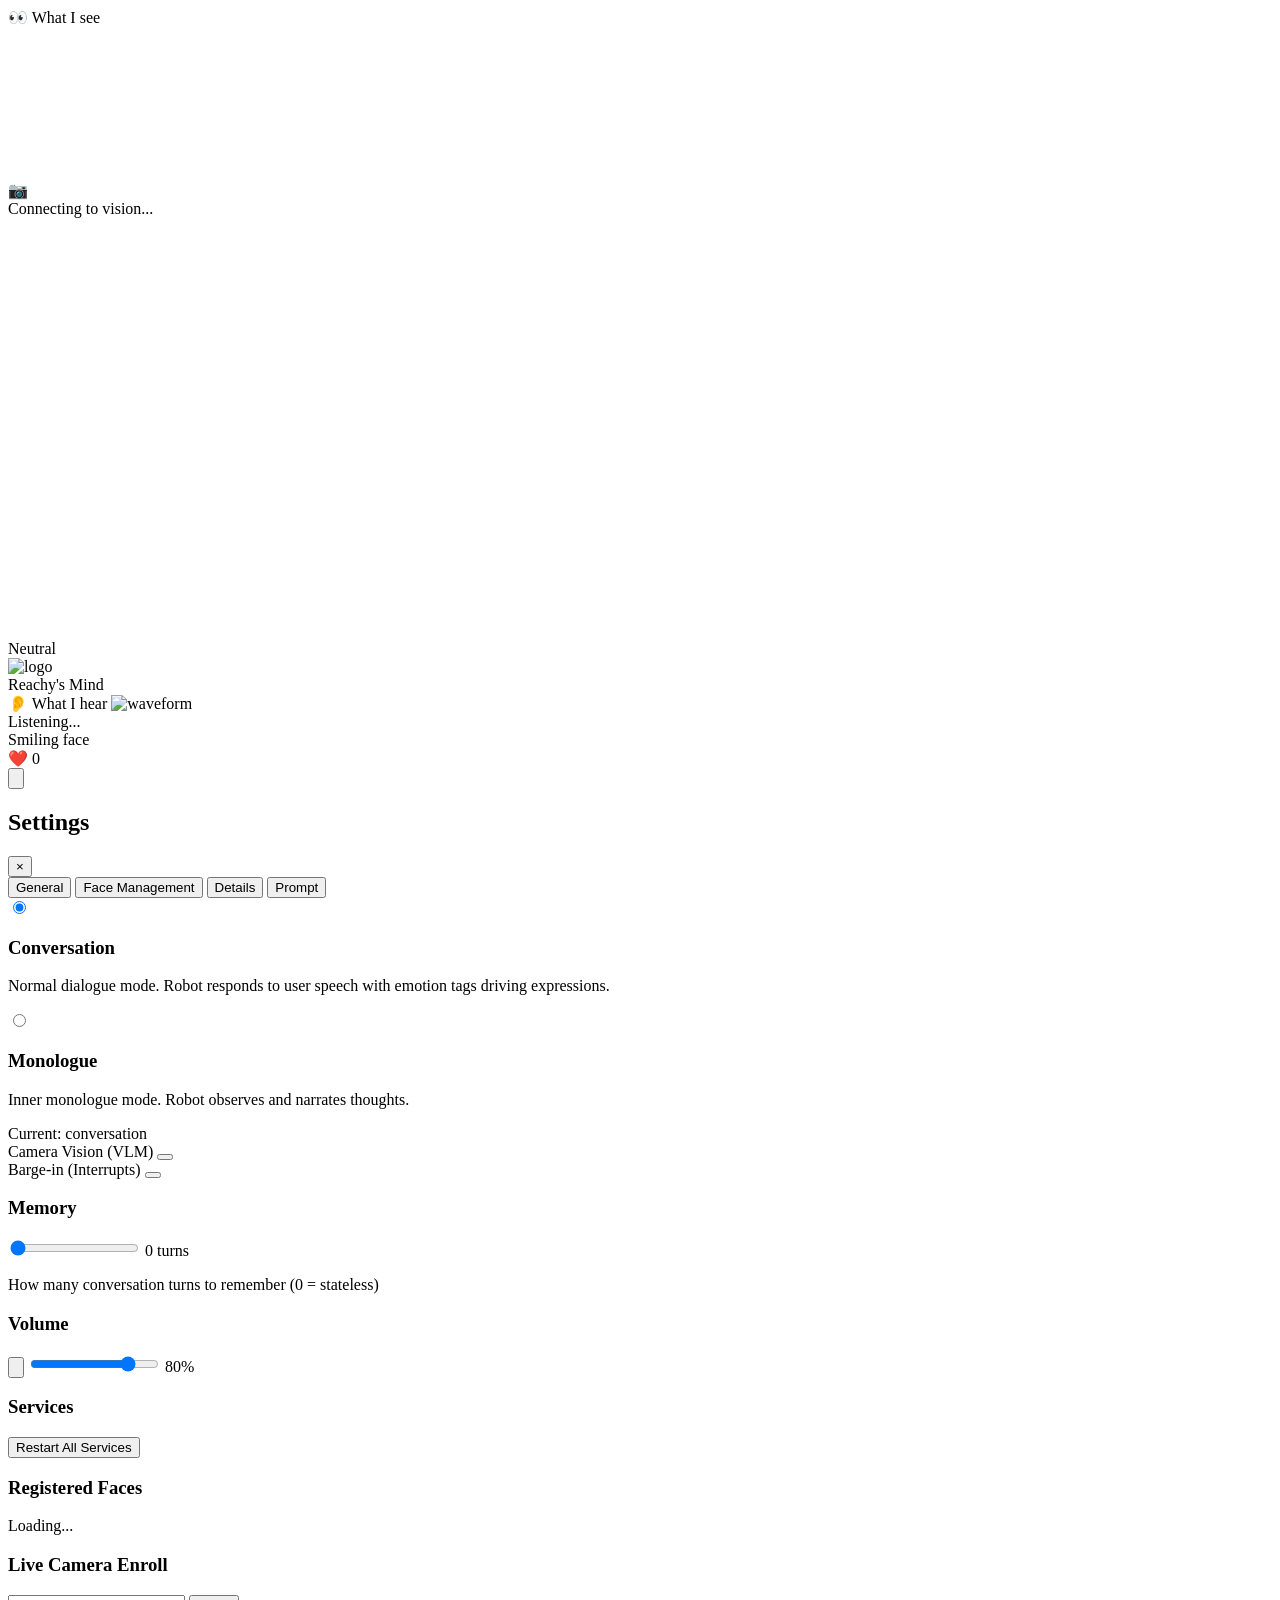
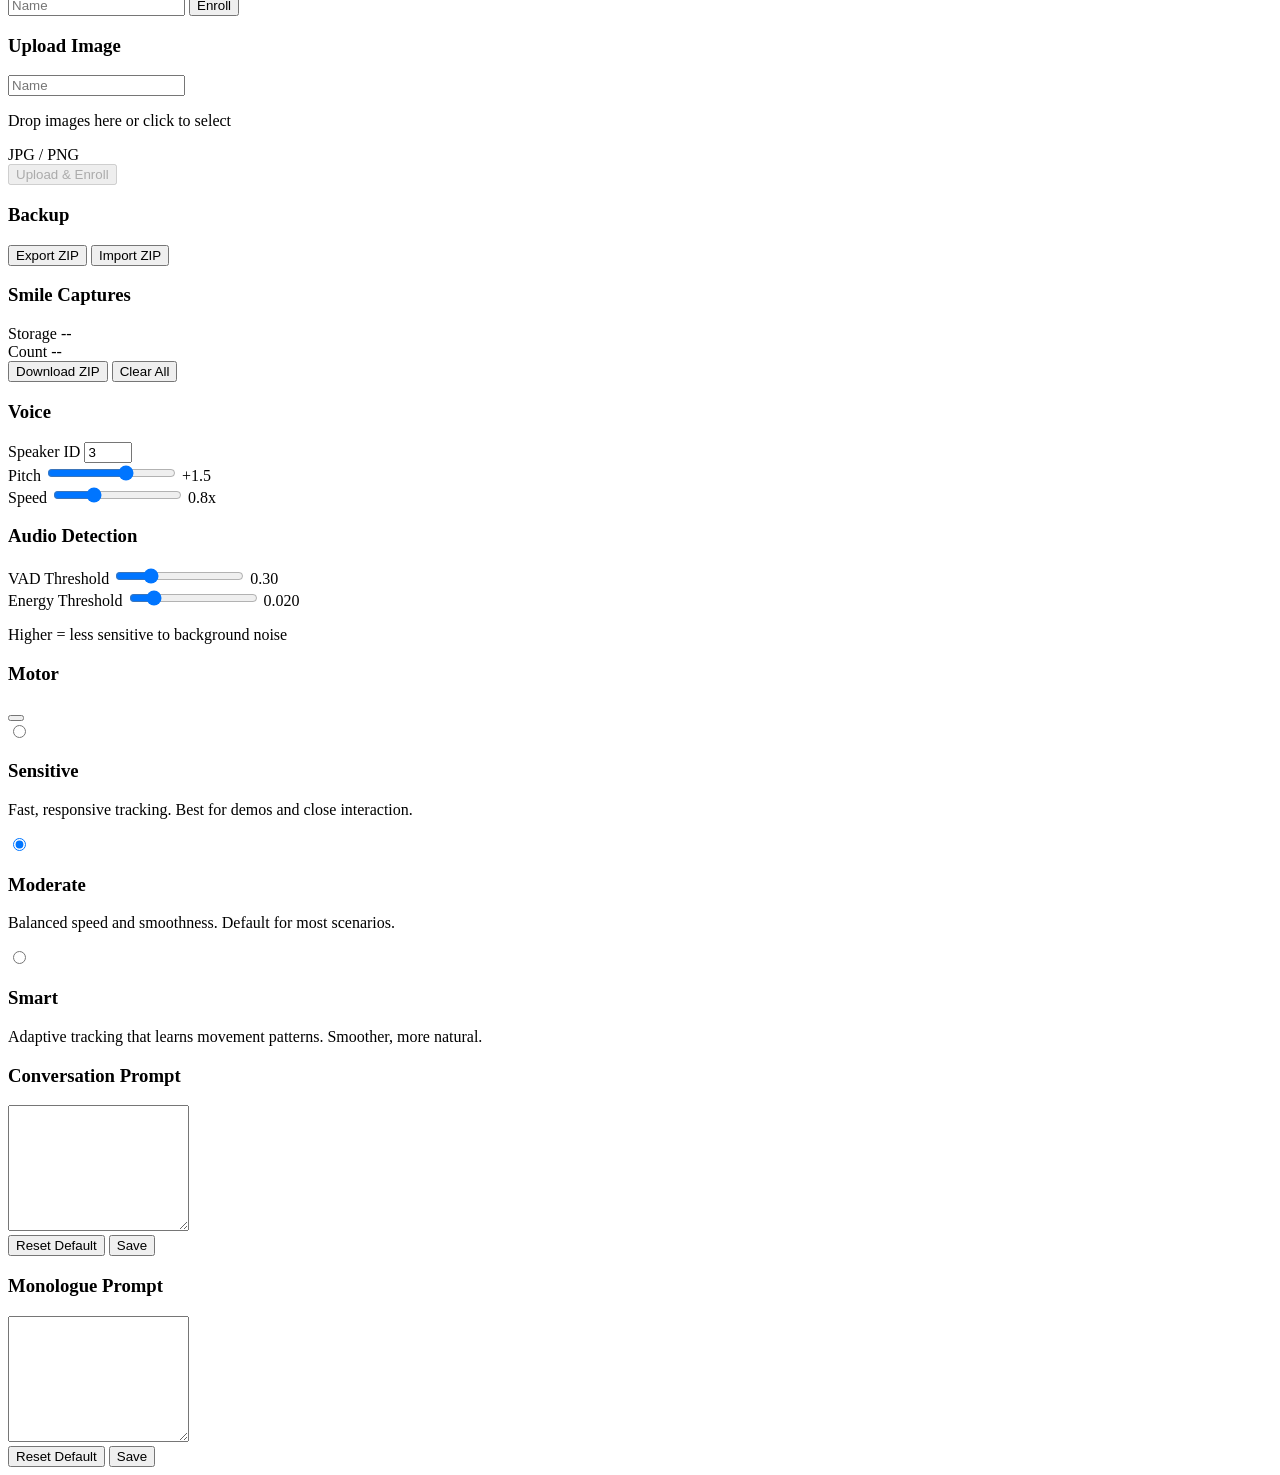
==== commit 3396133f: "feat: dashboard audio controls, noise filter, motor UI merge, Dockerfile layers - Add VAD threshold " ====
--- a/src/reachy_claw/plugins/dashboard_static/index.html
+++ b/src/reachy_claw/plugins/dashboard_static/index.html
@@ -41,7 +41,7 @@
                 <img src="/static/brain-bulb.svg" class="mind-logo" alt="logo">
                 <div class="mind-title">
                     <span>Reachy's</span>
-                    <span>Mind</span>
+                    <span id="mind-label">Mind</span>
                 </div>
             </div>
             <div class="thought-list" id="thought-list"></div>
@@ -223,19 +223,26 @@
                     </div>
                 </div>
                 <div class="detail-section">
-                    <h3>Motor</h3>
-                    <div class="toggle-grid">
-                        <div class="toggle-row">
-                            <span class="toggle-label">Motor Enabled</span>
-                            <button class="motor-sleep-toggle active" id="motor-toggle" title="Toggle motor on/off">
-                                <span class="toggle-track"><span class="toggle-thumb"></span></span>
-                            </button>
-                        </div>
-                    </div>
-                    <div class="motor-status" id="motor-status">Motor: moderate</div>
-                </div>
-                <div class="detail-section">
-                    <h3>Motor Preset</h3>
+                    <h3>Audio Detection</h3>
+                    <div class="volume-row">
+                        <span class="voice-label">VAD Threshold</span>
+                        <input type="range" class="volume-slider" id="vad-threshold" min="0.1" max="0.9" step="0.05" value="0.3">
+                        <span class="volume-value" id="vad-threshold-value">0.30</span>
+                    </div>
+                    <div class="volume-row">
+                        <span class="voice-label">Energy Threshold</span>
+                        <input type="range" class="volume-slider" id="energy-threshold" min="0.005" max="0.1" step="0.005" value="0.02">
+                        <span class="volume-value" id="energy-threshold-value">0.020</span>
+                    </div>
+                    <p class="memory-hint">Higher = less sensitive to background noise</p>
+                </div>
+                <div class="detail-section">
+                    <div class="section-title-row">
+                        <h3>Motor</h3>
+                        <button class="motor-sleep-toggle active" id="motor-toggle" title="Toggle motor on/off">
+                            <span class="toggle-track"><span class="toggle-thumb"></span></span>
+                        </button>
+                    </div>
                     <div class="motor-presets" id="motor-presets">
                         <label class="mode-option" data-motor="sensitive">
                             <input type="radio" name="motor-preset" value="sensitive">
